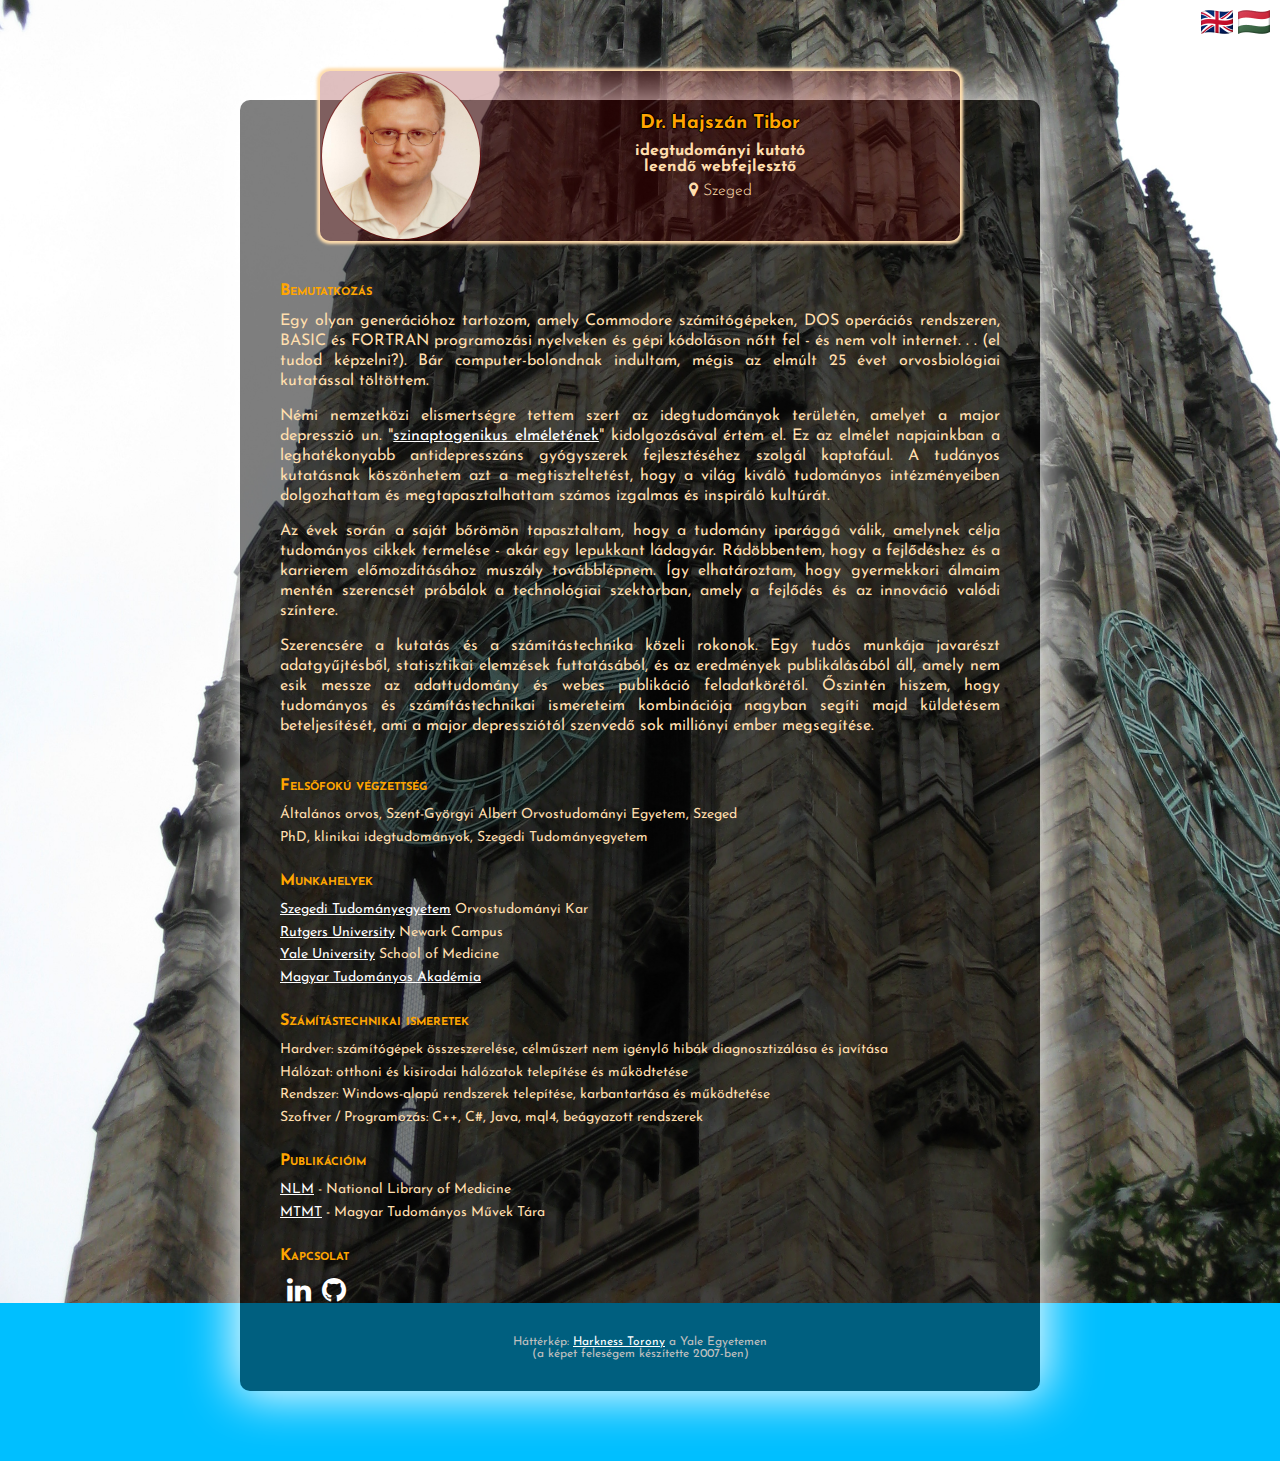
==== magyar.html @ 0b40809f "20211128 EOD Backup" ====
<!DOCTYPE html>
<html lang="hu">

<head>
  <title>Dr. Hajszán Tibor</title>
  <meta charset="utf-8">
  <meta name="viewport" content="width=device-width">
  <link rel="stylesheet" type="text/css" href="main.css">
  <link rel="preconnect" href="https://fonts.googleapis.com">
  <link rel="preconnect" href="https://fonts.gstatic.com" crossorigin>
  <link rel="stylesheet" href="https://fonts.googleapis.com/css2?family=Josefin+Sans:wght@300;400;700&display=swap"> 
  <link rel="stylesheet" href="https://maxcdn.bootstrapcdn.com/font-awesome/4.7.0/css/font-awesome.min.css">
</head>

<body>
  
  <nav>
    <a href="index.html"><img class="flag" src="media/flag-gb.png" alt="English"></a>
    <a href="magyar.html"><img class="flag" src="media/flag-hu.png" alt="Hungarian"></a>
  </nav>
  
  <div id="card">
    
    <header>
      <figure>
        <img id="header-picture" src="media/TiborHajszan.jpg" alt="Tibor Hajszan Picture">
      </figure>
      <div id="header-text">
        <h1>Dr. Hajszán Tibor</h1>
        <h2>idegtudományi kutató</h2>
        <h2>leendő webfejlesztő</h2>
        <p id="locale"><i class="fa fa-map-marker"></i> Szeged</p>
      </div>
    </header>
    
    <article>
      <h3>Bemutatkozás</h3>
      <p>
        Egy olyan generációhoz tartozom, amely Commodore számítógépeken, DOS operációs rendszeren, BASIC és FORTRAN programozási nyelveken és gépi kódoláson nőtt fel - és nem volt internet. . . (el tudod képzelni?). Bár computer-bolondnak indultam, mégis az elmúlt 25 évet orvosbiológiai kutatással töltöttem.
      </p>
      <p>
        Némi nemzetközi elismertségre tettem szert az idegtudományok területén, amelyet a major depresszió un. "<a href="http://old.mta.hu/mta_hirei/magyar-neurobiologus-a-depressziokutatas-elvonalaban-131162/" target="_blank">szinaptogenikus elméletének</a>" kidolgozásával értem el. Ez az elmélet napjainkban a leghatékonyabb antidepresszáns gyógyszerek fejlesztéséhez szolgál kaptafául. A tudányos kutatásnak köszönhetem azt a megtiszteltetést, hogy a világ kiváló tudományos intézményeiben dolgozhattam és megtapasztalhattam számos izgalmas és inspiráló kultúrát.
      </p>
      <p>
        Az évek során a saját bőrömön tapasztaltam, hogy a tudomány iparággá válik, amelynek célja tudományos cikkek termelése - akár egy lepukkant ládagyár. Rádöbbentem, hogy a fejlődéshez és a karrierem előmozdításához muszály továbblépnem. Így elhatároztam, hogy gyermekkori álmaim mentén szerencsét próbálok a technológiai szektorban, amely a fejlődés és az innováció valódi színtere.
      </p>
      <p>
        Szerencsére a kutatás és a számítástechnika közeli rokonok. Egy tudós munkája javarészt adatgyűjtésből, statisztikai elemzések futtatásából, és az eredmények publikálásából áll, amely nem esik messze az adattudomány és webes publikáció feladatkörétől. Őszintén hiszem, hogy tudományos és számítástechnikai ismereteim kombinációja nagyban segíti majd küldetésem beteljesítését, ami a major depressziótól szenvedő sok milliónyi ember megsegítése.
      </p>
    </article>
    
    <div id="lists">
      <h3>Felsőfokú végzettség</h3>
      <ul>
        <li>Általános orvos, Szent-Györgyi Albert Orvostudományi Egyetem, Szeged</li>
        <li>PhD, klinikai idegtudományok, Szegedi Tudományegyetem</li>
      </ul>
      <h3>Munkahelyek</h3>
      <ul>
        <li><a href="https://u-szeged.hu/" target="_blank">Szegedi Tudományegyetem</a> Orvostudományi Kar</li>
        <li><a href="https://www.rutgers.edu/" target="_blank">Rutgers University</a> Newark Campus</li>
        <li><a href="https://www.yale.edu/" target="_blank">Yale University</a> School of Medicine</li>
        <li><a href="https://mta.hu/" target="_blank">Magyar Tudományos Akadémia</a></li>
      </ul>
      <h3>Számítástechnikai ismeretek</h3>
      <ul>
        <li>Hardver: számítógépek összeszerelése, célműszert nem igénylő hibák diagnosztizálása és javítása</li>
        <li>Hálózat: otthoni és kisirodai hálózatok telepítése és működtetése</li>
        <li>Rendszer: Windows-alapú rendszerek telepítése, karbantartása és működtetése</li>
        <li>Szoftver / Programozás: C++, C#, Java, mql4, beágyazott rendszerek</li>
      </ul>
      <h3>Publikációim</h3>
      <ul>
        <li><a href="https://pubmed.ncbi.nlm.nih.gov/?term=hajszan+t&sort=pubdate&size=100" target="_blank">NLM</a> - National Library of Medicine</li>
        <li><a href="https://m2.mtmt.hu/gui2/?type=authors&mode=browse&sel=10011417" target="_blank">MTMT</a> - Magyar Tudományos Művek Tára</li>
      </ul>
      <h3>Kapcsolat</h3>
      <ul>
        <li class="contacts"><a href="https://www.linkedin.com/in/tibor-hajszan-1a2b7a7" target="_blank" title="LinkedIn"><i class="fa fa-linkedin fa-2x" aria-hidden="true"></i></a></li>
        <li class="contacts"><a href="https://github.com/tiborhajszan" target="_blank" title="GitHub"><i class="fa fa-github fa-2x" aria-hidden="true"></i></a></li>
      </ul>
    </div> <!-- end of #lists -->
    
    <footer>
      Háttérkép: <a href="https://en.wikipedia.org/wiki/Harkness_Tower" target="_blank">Harkness Torony</a> a Yale Egyetemen<br>(a képet feleségem készítette 2007-ben)
    </footer>
    
  </div> <!-- end of #card -->
  
</body>

</html>
---- main.css ----
/*******************************/
/* <<< reset & backgrounds >>> */
/*******************************/

* {
  box-sizing: border-box;
  margin: 0;
  padding: 0;
  font-size: 100%;}

body {
  background-color: deepskyblue;
  background-image: url("media/HarknessTower.jpg");
  background-repeat: no-repeat;
  background-attachment: fixed;
  background-position: center;
  background-size: cover;
  font-family: "Josefin Sans", sans-serif;
  color: navajowhite;}

#card {
  background-color: rgba(0, 0, 0, .5);
  width: 800px;
  max-width: calc(100vw - 30px);
  margin: 100px auto 70px;
  box-shadow: 0 0 50px 5px white;
  border-radius: 10px;
  padding: 1px 0;}

/***********************/
/* <<< nav element >>> */
/***********************/

nav {
  position: absolute;
  right: 10px;
  top: 10px;}

.flag {
  transition: all 0.25s ease-in-out;}

.flag:hover {
  box-shadow: 2px 2px 2px white;
  transform: scale(1.2);}

/**************************/
/* <<< header element >>> */
/**************************/

header {
  background-color: rgba(128, 0, 0, .25);
  width: 80%;
  height: auto;
  margin: -30px auto 30px;
  box-shadow: 0 0 3px 3px navajowhite;
  border-radius: 10px;}

header, figure {
  display: flex;
  align-items: center;}

figure {
  width: 25%;
  height: auto;}

#header-picture {
  background-color: rgba(125, 0, 0, .5);
  width: 100%;
  height: auto;
  margin: 1px;
  border-radius: 50%;
  padding: 1px;
  transition: all 0.25s ease-in-out;}

#header-picture:hover {
  padding: 3px;
  transform: scale(1.2);}

#header-text {
  width: 75%;
  height: auto;
  text-align: center;}

h1 {
  color: orange;
  font-size: max(1.5vw, 18px);
  line-height: 2em;
  text-shadow: 0 -1px 1px black, 1px 0 1px black, 0 1px 1px black, -1px 0 1px black;}

h2 {
  font-size: max(1.25vw, 16px);}

#locale {
  margin-bottom: 0;
  font-size: max(1.25vw, 16px);
  font-weight: 300;
  line-height: 2em;}

/***************************/
/* <<< article & lists >>> */
/***************************/

article, #lists {
  width: 90%;
  height: auto;
  margin: 30px auto;
  text-align: justify;}

h3 {
  color: orange;
  font-size: 16px;
  font-variant: small-caps;
  line-height: 2.5em;}

p, ul {
  margin-bottom: 15px;
  font-size: 16px;
  line-height: 1.25em;}

ul {
  list-style-type: none;
  font-size: 14px;}

li {
  margin-bottom: 5px;
  padding-left: 1.5em;
  text-indent: -1.5em;}

.contacts {
  display: inline;
  padding-left: 0.5em;
  text-indent: 0;}

a {
  color: white;}

a:hover {
  color: orangered;}

/**************************/
/* <<< footer element >>> */
/**************************/

footer {
  margin: 30px auto;
  color: silver;
  font-size: 12px;
  text-align: center;}
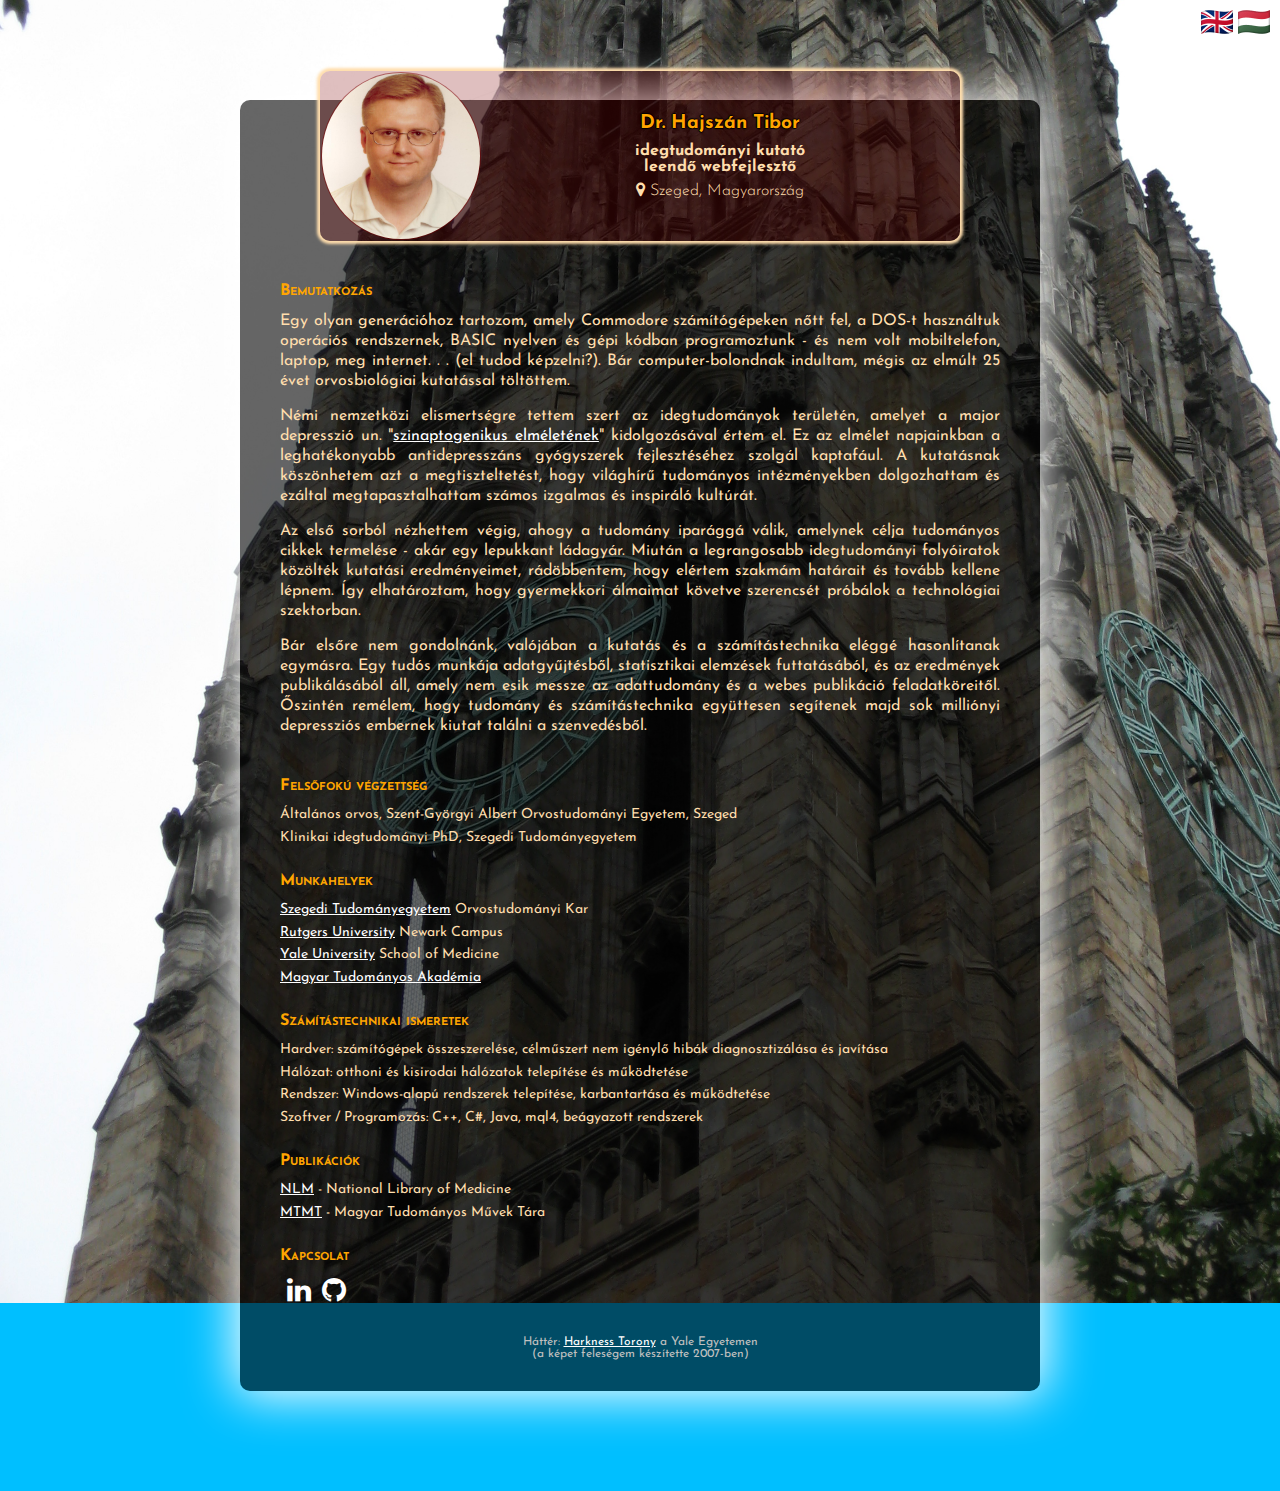
==== commit 464ab190: "v1.0" ====
--- a/magyar.html
+++ b/magyar.html
@@ -29,23 +29,23 @@
         <h1>Dr. Hajszán Tibor</h1>
         <h2>idegtudományi kutató</h2>
         <h2>leendő webfejlesztő</h2>
-        <p id="locale"><i class="fa fa-map-marker"></i> Szeged</p>
+        <p id="locale"><i class="fa fa-map-marker"></i> Szeged, Magyarország</p>
       </div>
     </header>
     
     <article>
       <h3>Bemutatkozás</h3>
       <p>
-        Egy olyan generációhoz tartozom, amely Commodore számítógépeken, DOS operációs rendszeren, BASIC és FORTRAN programozási nyelveken és gépi kódoláson nőtt fel - és nem volt internet. . . (el tudod képzelni?). Bár computer-bolondnak indultam, mégis az elmúlt 25 évet orvosbiológiai kutatással töltöttem.
+        Egy olyan generációhoz tartozom, amely Commodore számítógépeken nőtt fel, a DOS-t használtuk operációs rendszernek, BASIC nyelven és gépi kódban programoztunk - és nem volt mobiltelefon, laptop, meg internet. . . (el tudod képzelni?). Bár computer-bolondnak indultam, mégis az elmúlt 25 évet orvosbiológiai kutatással töltöttem.
       </p>
       <p>
-        Némi nemzetközi elismertségre tettem szert az idegtudományok területén, amelyet a major depresszió un. "<a href="http://old.mta.hu/mta_hirei/magyar-neurobiologus-a-depressziokutatas-elvonalaban-131162/" target="_blank">szinaptogenikus elméletének</a>" kidolgozásával értem el. Ez az elmélet napjainkban a leghatékonyabb antidepresszáns gyógyszerek fejlesztéséhez szolgál kaptafául. A tudányos kutatásnak köszönhetem azt a megtiszteltetést, hogy a világ kiváló tudományos intézményeiben dolgozhattam és megtapasztalhattam számos izgalmas és inspiráló kultúrát.
+        Némi nemzetközi elismertségre tettem szert az idegtudományok területén, amelyet a major depresszió un. "<a href="http://old.mta.hu/mta_hirei/magyar-neurobiologus-a-depressziokutatas-elvonalaban-131162/" target="_blank">szinaptogenikus elméletének</a>" kidolgozásával értem el. Ez az elmélet napjainkban a leghatékonyabb antidepresszáns gyógyszerek fejlesztéséhez szolgál kaptafául. A kutatásnak köszönhetem azt a megtiszteltetést, hogy világhírű tudományos intézményekben dolgozhattam és ezáltal megtapasztalhattam számos izgalmas és inspiráló kultúrát.
       </p>
       <p>
-        Az évek során a saját bőrömön tapasztaltam, hogy a tudomány iparággá válik, amelynek célja tudományos cikkek termelése - akár egy lepukkant ládagyár. Rádöbbentem, hogy a fejlődéshez és a karrierem előmozdításához muszály továbblépnem. Így elhatároztam, hogy gyermekkori álmaim mentén szerencsét próbálok a technológiai szektorban, amely a fejlődés és az innováció valódi színtere.
+        Az első sorból nézhettem végig, ahogy a tudomány iparággá válik, amelynek célja tudományos cikkek termelése - akár egy lepukkant ládagyár. Miután a legrangosabb idegtudományi folyóiratok közölték kutatási eredményeimet, rádöbbentem, hogy elértem szakmám határait és tovább kellene lépnem. Így elhatároztam, hogy gyermekkori álmaimat követve szerencsét próbálok a technológiai szektorban.
       </p>
       <p>
-        Szerencsére a kutatás és a számítástechnika közeli rokonok. Egy tudós munkája javarészt adatgyűjtésből, statisztikai elemzések futtatásából, és az eredmények publikálásából áll, amely nem esik messze az adattudomány és webes publikáció feladatkörétől. Őszintén hiszem, hogy tudományos és számítástechnikai ismereteim kombinációja nagyban segíti majd küldetésem beteljesítését, ami a major depressziótól szenvedő sok milliónyi ember megsegítése.
+        Bár elsőre nem gondolnánk, valójában a kutatás és a számítástechnika eléggé hasonlítanak egymásra. Egy tudós munkája adatgyűjtésből, statisztikai elemzések futtatásából, és az eredmények publikálásából áll, amely nem esik messze az adattudomány és a webes publikáció feladatköreitől. Őszintén remélem, hogy tudomány és számítástechnika együttesen segítenek majd sok milliónyi depressziós embernek kiutat találni a szenvedésből.
       </p>
     </article>
     
@@ -53,7 +53,7 @@
       <h3>Felsőfokú végzettség</h3>
       <ul>
         <li>Általános orvos, Szent-Györgyi Albert Orvostudományi Egyetem, Szeged</li>
-        <li>PhD, klinikai idegtudományok, Szegedi Tudományegyetem</li>
+        <li>Klinikai idegtudományi PhD, Szegedi Tudományegyetem</li>
       </ul>
       <h3>Munkahelyek</h3>
       <ul>
@@ -69,7 +69,7 @@
         <li>Rendszer: Windows-alapú rendszerek telepítése, karbantartása és működtetése</li>
         <li>Szoftver / Programozás: C++, C#, Java, mql4, beágyazott rendszerek</li>
       </ul>
-      <h3>Publikációim</h3>
+      <h3>Publikációk</h3>
       <ul>
         <li><a href="https://pubmed.ncbi.nlm.nih.gov/?term=hajszan+t&sort=pubdate&size=100" target="_blank">NLM</a> - National Library of Medicine</li>
         <li><a href="https://m2.mtmt.hu/gui2/?type=authors&mode=browse&sel=10011417" target="_blank">MTMT</a> - Magyar Tudományos Művek Tára</li>
@@ -82,7 +82,7 @@
     </div> <!-- end of #lists -->
     
     <footer>
-      Háttérkép: <a href="https://en.wikipedia.org/wiki/Harkness_Tower" target="_blank">Harkness Torony</a> a Yale Egyetemen<br>(a képet feleségem készítette 2007-ben)
+      Háttér: <a href="https://en.wikipedia.org/wiki/Harkness_Tower" target="_blank">Harkness Torony</a> a Yale Egyetemen<br>(a képet feleségem készítette 2007-ben)
     </footer>
     
   </div> <!-- end of #card -->
--- a/main.css
+++ b/main.css
@@ -19,10 +19,10 @@
   color: navajowhite;}
 
 #card {
-  background-color: rgba(0, 0, 0, .5);
+  background-color: rgba(0, 0, 0, .6);
   width: 800px;
   max-width: calc(100vw - 30px);
-  margin: 100px auto 70px;
+  margin: 100px auto;
   box-shadow: 0 0 50px 5px white;
   border-radius: 10px;
   padding: 1px 0;}
